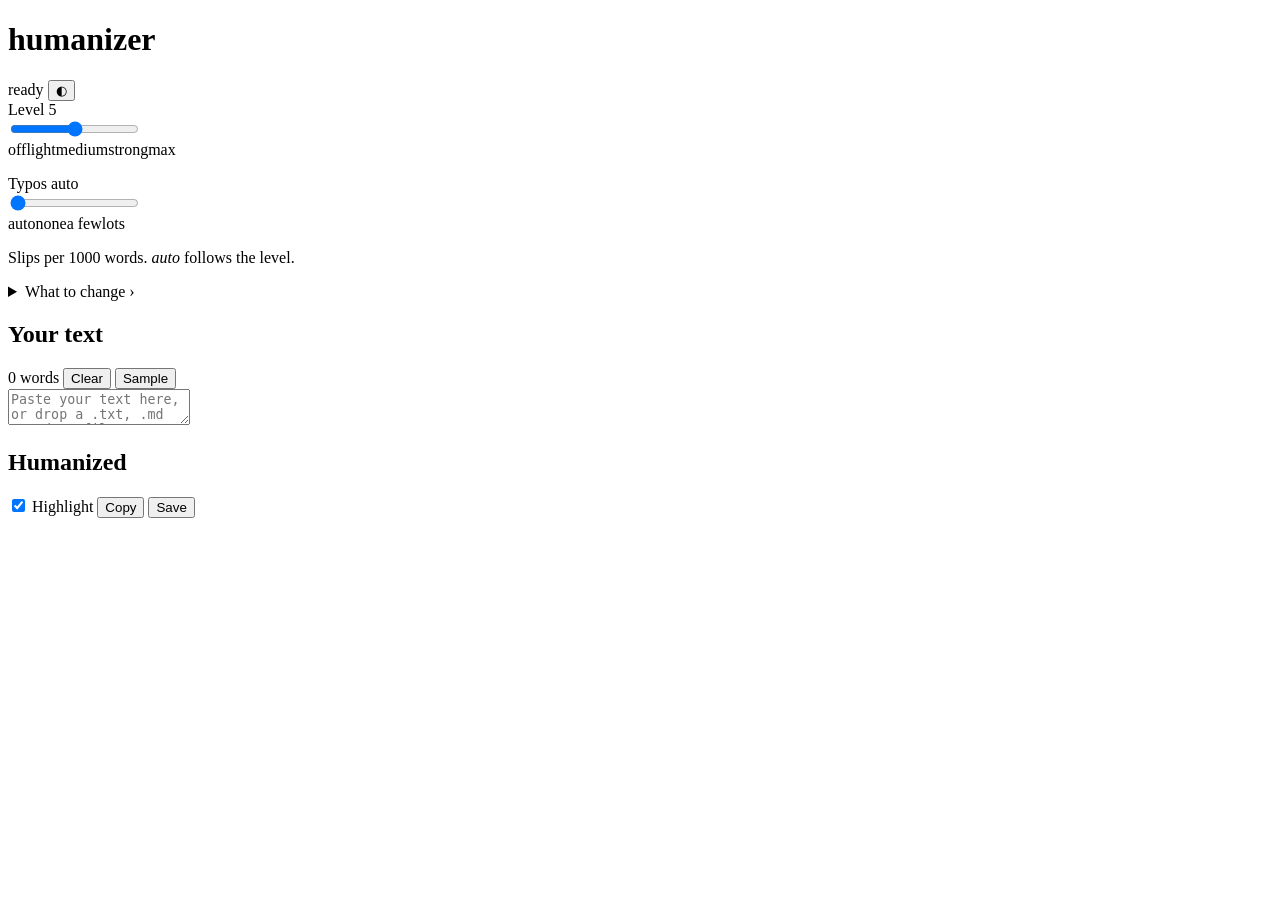
==== humanizer/webui/index.html @ d074e948 "Add rule-based text humanizer with CLI, .docx support and web UI Rewrites text so it reads as human-" ====
<!doctype html>
<html lang="en" data-theme="auto">
<head>
<meta charset="utf-8">
<meta name="viewport" content="width=device-width, initial-scale=1">
<title>humanizer</title>
<link rel="stylesheet" href="/app.css">
<link rel="icon" href="data:image/svg+xml,<svg xmlns='http://www.w3.org/2000/svg' viewBox='0 0 16 16'><text y='13' font-size='13'>✍</text></svg>">
</head>
<body>

<header class="bar">
  <h1>humanizer</h1>
  <div class="bar-actions">
    <span class="hint" id="status">ready</span>
    <button type="button" id="theme" class="ghost" title="Light / dark">◐</button>
  </div>
</header>

<main>
  <!-- ------------------------------------------------ controls -->
  <section class="controls">
    <div class="slider-block">
      <div class="slider-head">
        <label for="level">Level</label>
        <output id="level-value">5</output>
      </div>
      <input type="range" id="level" min="0" max="10" step="1" value="5">
      <div class="ticks">
        <span>off</span><span>light</span><span>medium</span><span>strong</span><span>max</span>
      </div>
      <p class="caption" id="level-caption"></p>
    </div>

    <div class="slider-block">
      <div class="slider-head">
        <label for="typos">Typos</label>
        <output id="typos-value">auto</output>
      </div>
      <input type="range" id="typos" min="-1" max="30" step="1" value="-1">
      <div class="ticks">
        <span>auto</span><span>none</span><span>a few</span><span>lots</span>
      </div>
      <p class="caption">Slips per 1000 words. <em>auto</em> follows the level.</p>
    </div>

    <details class="switches">
      <summary>What to change <span class="chev">›</span></summary>
      <div class="switch-grid">
        <label><input type="checkbox" data-setting="em_dashes" checked> Remove em dashes</label>
        <label><input type="checkbox" data-setting="hyphens" checked> Loosen hyphens</label>
        <label><input type="checkbox" data-setting="lexical" checked> Reword</label>
        <label><input type="checkbox" data-setting="contractions" checked> Contractions</label>
        <label><input type="checkbox" data-setting="seasoning" checked> Hedges &amp; openers</label>
        <label><input type="checkbox" data-setting="typos" checked> Typos</label>
        <label><input type="checkbox" data-setting="quotes" checked> Straighten quotes</label>
        <label><input type="checkbox" data-setting="semicolons" checked> Split semicolons</label>
        <label><input type="checkbox" data-setting="protect_first_sentence" checked> Spare first sentence</label>
      </div>
      <div class="seed-row">
        <label for="seed">Seed</label>
        <input type="number" id="seed" min="0" step="1" placeholder="random">
        <button type="button" id="reroll" class="ghost">Re-roll</button>
      </div>
      <div class="preserve-row">
        <label for="preserve">Never touch</label>
        <input type="text" id="preserve" placeholder="regex, one per line or comma separated">
      </div>
    </details>
  </section>

  <!-- ------------------------------------------------ panes -->
  <section class="panes">
    <div class="pane">
      <div class="pane-head">
        <h2>Your text</h2>
        <div class="pane-tools">
          <span class="count" id="in-count">0 words</span>
          <button type="button" id="clear" class="ghost">Clear</button>
          <button type="button" id="sample" class="ghost">Sample</button>
        </div>
      </div>
      <textarea id="input" spellcheck="false" placeholder="Paste your text here, or drop a .txt, .md or .docx file anywhere on the page."></textarea>
    </div>

    <div class="pane">
      <div class="pane-head">
        <h2>Humanized</h2>
        <div class="pane-tools">
          <label class="toggle"><input type="checkbox" id="highlight" checked> Highlight</label>
          <button type="button" id="copy" class="ghost">Copy</button>
          <button type="button" id="download" class="ghost">Save</button>
        </div>
      </div>
      <div id="output" class="output" aria-live="polite"></div>
    </div>
  </section>

  <!-- ------------------------------------------------ stats -->
  <section class="stats" id="stats" hidden>
    <div class="stats-head">
      <strong id="stats-total">0 edits</strong>
      <span class="hint" id="stats-words"></span>
    </div>
    <ul class="chips" id="stats-list"></ul>
  </section>

  <!-- ------------------------------------------------ docx -->
  <section class="docx" id="docx" hidden>
    <div class="docx-head">
      <div>
        <strong id="docx-name">document.docx</strong>
        <span class="hint" id="docx-summary"></span>
      </div>
      <div class="pane-tools">
        <button type="button" id="docx-run">Humanize document</button>
        <button type="button" id="docx-drop-file" class="ghost">Remove</button>
      </div>
    </div>
    <p class="caption">Formatting is preserved exactly: styles, bold runs, tables,
      headers, hyperlinks and images all come through untouched.</p>
    <div id="docx-changes" class="docx-changes"></div>
  </section>
</main>

<div id="drop" class="drop" hidden><div>Drop the file</div></div>
<div id="toast" class="toast" hidden></div>

<script src="/app.js"></script>
</body>
</html>
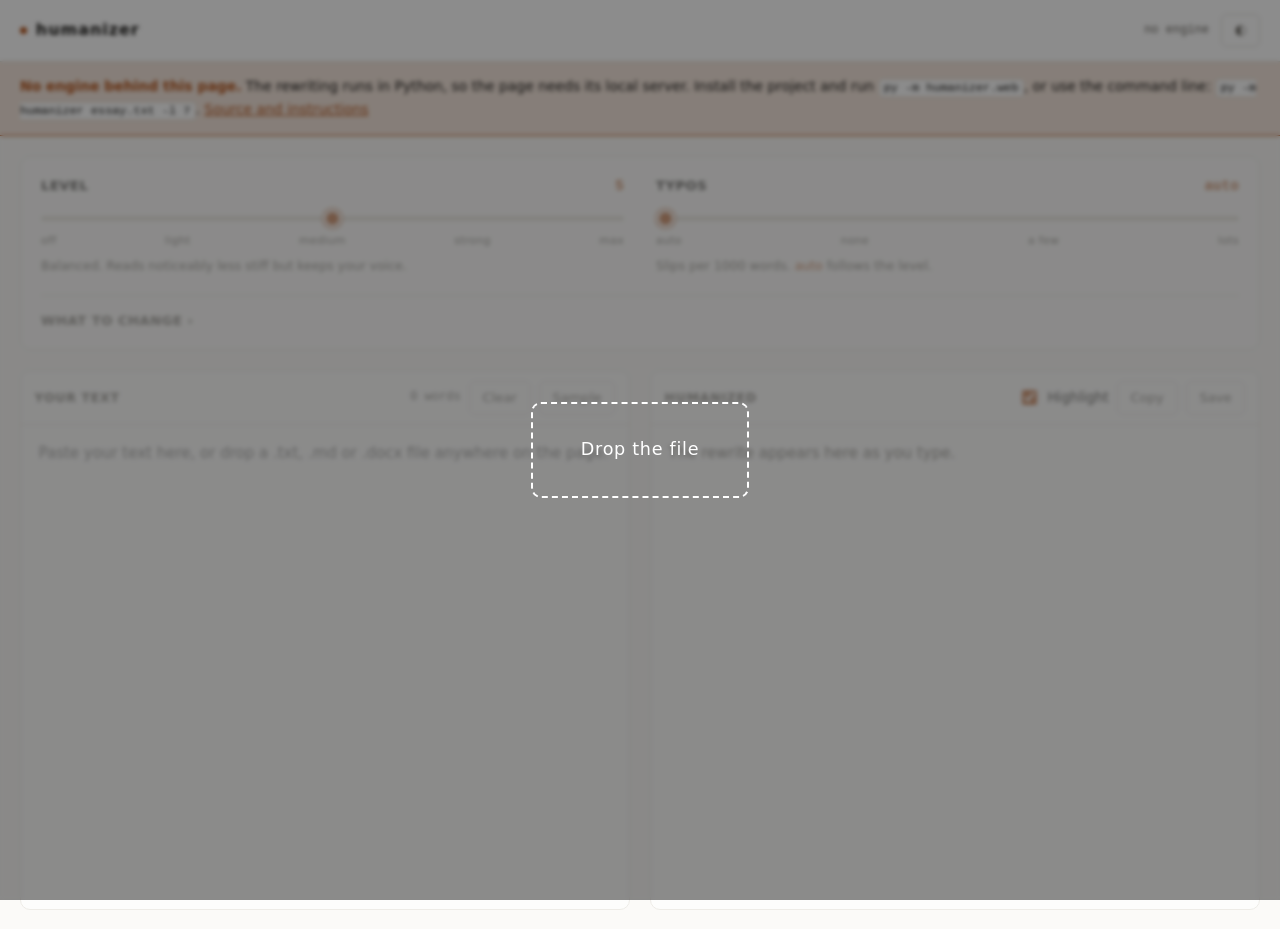
==== commit a11a10ca: "Make the page portable and explain itself without a server Assets and API calls now use relative pat" ====
--- a/humanizer/webui/index.html
+++ b/humanizer/webui/index.html
@@ -4,7 +4,9 @@
 <meta charset="utf-8">
 <meta name="viewport" content="width=device-width, initial-scale=1">
 <title>humanizer</title>
-<link rel="stylesheet" href="/app.css">
+<!-- relative, so this folder works both under the Python server at / and at a
+     GitHub Pages project path like /humanizer/ -->
+<link rel="stylesheet" href="app.css">
 <link rel="icon" href="data:image/svg+xml,<svg xmlns='http://www.w3.org/2000/svg' viewBox='0 0 16 16'><text y='13' font-size='13'>✍</text></svg>">
 </head>
 <body>
@@ -16,6 +18,14 @@
     <button type="button" id="theme" class="ghost" title="Light / dark">◐</button>
   </div>
 </header>
+
+<div id="offline" class="offline" hidden>
+  <strong>No engine behind this page.</strong>
+  The rewriting runs in Python, so the page needs its local server. Install the
+  project and run <code>py -m humanizer.web</code>, or use the command line:
+  <code>py -m humanizer essay.txt -l 7</code>.
+  <a href="https://github.com/netanelyan/humanizer">Source and instructions</a>
+</div>
 
 <main>
   <!-- ------------------------------------------------ controls -->
@@ -126,6 +136,6 @@
 <div id="drop" class="drop" hidden><div>Drop the file</div></div>
 <div id="toast" class="toast" hidden></div>
 
-<script src="/app.js"></script>
+<script src="app.js"></script>
 </body>
 </html>
--- a/humanizer/webui/app.css
+++ b/humanizer/webui/app.css
@@ -0,0 +1,463 @@
+/* humanizer web ui */
+
+:root {
+  --bg: #fbfaf8;
+  --panel: #ffffff;
+  --ink: #1d1c1a;
+  --ink-soft: #6b6862;
+  --line: #e3e0d9;
+  --accent: #b4551d;
+  --accent-soft: #f4e6dc;
+  --added: #1d6b3f;
+  --added-bg: #e2f1e6;
+  --removed: #9b2c2c;
+  --typo: #8a5a00;
+  --typo-bg: #fbf0d8;
+  --radius: 10px;
+  --mono: ui-monospace, "SF Mono", "Cascadia Mono", Menlo, Consolas, monospace;
+  --sans: ui-sans-serif, system-ui, -apple-system, "Segoe UI", Inter, sans-serif;
+}
+
+html[data-theme="dark"] {
+  --bg: #17171a;
+  --panel: #1f1f23;
+  --ink: #ececea;
+  --ink-soft: #9a978f;
+  --line: #33333a;
+  --accent: #e08b52;
+  --accent-soft: #3a2a1e;
+  --added: #7fcf9d;
+  --added-bg: #1e3527;
+  --removed: #e08585;
+  --typo: #e0b45f;
+  --typo-bg: #3a3120;
+}
+
+@media (prefers-color-scheme: dark) {
+  html[data-theme="auto"] {
+    --bg: #17171a;
+    --panel: #1f1f23;
+    --ink: #ececea;
+    --ink-soft: #9a978f;
+    --line: #33333a;
+    --accent: #e08b52;
+    --accent-soft: #3a2a1e;
+    --added: #7fcf9d;
+    --added-bg: #1e3527;
+    --removed: #e08585;
+    --typo: #e0b45f;
+    --typo-bg: #3a3120;
+  }
+}
+
+* { box-sizing: border-box; }
+
+body {
+  margin: 0;
+  background: var(--bg);
+  color: var(--ink);
+  font-family: var(--sans);
+  font-size: 15px;
+  line-height: 1.55;
+  -webkit-font-smoothing: antialiased;
+}
+
+/* ---------------------------------------------------------- header */
+
+.bar {
+  display: flex;
+  align-items: center;
+  justify-content: space-between;
+  gap: 1rem;
+  padding: 0.85rem 1.25rem;
+  border-bottom: 1px solid var(--line);
+  background: var(--panel);
+  position: sticky;
+  top: 0;
+  z-index: 20;
+}
+
+.bar h1 {
+  margin: 0;
+  font-size: 1rem;
+  letter-spacing: 0.06em;
+  text-transform: lowercase;
+  font-weight: 620;
+}
+.bar h1::before {
+  content: "";
+  display: inline-block;
+  width: 7px; height: 7px;
+  margin-right: 0.55rem;
+  border-radius: 50%;
+  background: var(--accent);
+  vertical-align: 1px;
+}
+
+.bar-actions { display: flex; align-items: center; gap: 0.75rem; }
+
+main {
+  max-width: 1280px;
+  margin: 0 auto;
+  padding: 1.25rem;
+  display: grid;
+  gap: 1.25rem;
+}
+
+/* ---------------------------------------------------------- controls */
+
+.controls {
+  display: grid;
+  grid-template-columns: 1fr 1fr;
+  gap: 1.25rem 2rem;
+  padding: 1.15rem 1.25rem;
+  background: var(--panel);
+  border: 1px solid var(--line);
+  border-radius: var(--radius);
+}
+
+.slider-head {
+  display: flex;
+  align-items: baseline;
+  justify-content: space-between;
+  margin-bottom: 0.45rem;
+}
+.slider-head label { font-weight: 600; font-size: 0.82rem; letter-spacing: 0.04em; text-transform: uppercase; }
+.slider-head output {
+  font-family: var(--mono);
+  font-size: 0.9rem;
+  color: var(--accent);
+  font-weight: 600;
+}
+
+input[type="range"] {
+  width: 100%;
+  margin: 0;
+  appearance: none;
+  background: transparent;
+  cursor: grab;
+}
+input[type="range"]:active { cursor: grabbing; }
+input[type="range"]::-webkit-slider-runnable-track {
+  height: 5px; border-radius: 3px; background: var(--line);
+}
+input[type="range"]::-moz-range-track {
+  height: 5px; border-radius: 3px; background: var(--line);
+}
+input[type="range"]::-webkit-slider-thumb {
+  appearance: none;
+  width: 19px; height: 19px;
+  margin-top: -7px;
+  border-radius: 50%;
+  background: var(--accent);
+  border: 3px solid var(--panel);
+  box-shadow: 0 0 0 1px var(--accent);
+}
+input[type="range"]::-moz-range-thumb {
+  width: 15px; height: 15px;
+  border-radius: 50%;
+  background: var(--accent);
+  border: 3px solid var(--panel);
+  box-shadow: 0 0 0 1px var(--accent);
+}
+input[type="range"]:focus-visible { outline: 2px solid var(--accent); outline-offset: 6px; }
+
+.ticks {
+  display: flex;
+  justify-content: space-between;
+  margin-top: 0.3rem;
+  font-size: 0.68rem;
+  color: var(--ink-soft);
+  letter-spacing: 0.03em;
+}
+
+.caption { margin: 0.4rem 0 0; font-size: 0.78rem; color: var(--ink-soft); min-height: 1.2em; }
+.caption em { color: var(--accent); font-style: normal; }
+
+.switches {
+  grid-column: 1 / -1;
+  border-top: 1px solid var(--line);
+  padding-top: 0.9rem;
+}
+.switches summary {
+  cursor: pointer;
+  font-size: 0.82rem;
+  font-weight: 600;
+  letter-spacing: 0.04em;
+  text-transform: uppercase;
+  list-style: none;
+  color: var(--ink-soft);
+  user-select: none;
+}
+.switches summary::-webkit-details-marker { display: none; }
+.switches .chev { display: inline-block; transition: transform 0.15s; }
+.switches[open] .chev { transform: rotate(90deg); }
+
+.switch-grid {
+  display: grid;
+  grid-template-columns: repeat(auto-fit, minmax(190px, 1fr));
+  gap: 0.35rem 1.25rem;
+  margin: 0.9rem 0;
+}
+.switch-grid label,
+.toggle {
+  display: flex;
+  align-items: center;
+  gap: 0.45rem;
+  font-size: 0.85rem;
+  cursor: pointer;
+}
+input[type="checkbox"] { accent-color: var(--accent); width: 15px; height: 15px; cursor: pointer; }
+
+.seed-row, .preserve-row {
+  display: flex;
+  align-items: center;
+  gap: 0.6rem;
+  margin-top: 0.6rem;
+  font-size: 0.85rem;
+}
+.seed-row label, .preserve-row label { color: var(--ink-soft); min-width: 5.5rem; }
+.preserve-row input { flex: 1; }
+
+input[type="number"], input[type="text"] {
+  font: inherit;
+  font-size: 0.85rem;
+  padding: 0.3rem 0.55rem;
+  border: 1px solid var(--line);
+  border-radius: 6px;
+  background: var(--bg);
+  color: var(--ink);
+}
+input[type="number"] { width: 8rem; font-family: var(--mono); }
+input:focus-visible { outline: 2px solid var(--accent); outline-offset: 1px; }
+
+/* ---------------------------------------------------------- buttons */
+
+button {
+  font: inherit;
+  font-size: 0.82rem;
+  padding: 0.35rem 0.8rem;
+  border-radius: 6px;
+  border: 1px solid var(--accent);
+  background: var(--accent);
+  color: #fff;
+  cursor: pointer;
+  transition: opacity 0.12s, background 0.12s;
+}
+button:hover { opacity: 0.88; }
+button:active { transform: translateY(1px); }
+button.ghost {
+  background: transparent;
+  color: var(--ink-soft);
+  border-color: var(--line);
+}
+button.ghost:hover { color: var(--ink); border-color: var(--ink-soft); }
+button:focus-visible { outline: 2px solid var(--accent); outline-offset: 2px; }
+button:disabled { opacity: 0.45; cursor: not-allowed; }
+
+/* ---------------------------------------------------------- panes */
+
+.panes {
+  display: grid;
+  grid-template-columns: 1fr 1fr;
+  gap: 1.25rem;
+}
+
+.pane {
+  display: flex;
+  flex-direction: column;
+  background: var(--panel);
+  border: 1px solid var(--line);
+  border-radius: var(--radius);
+  overflow: hidden;
+  min-height: 60vh;
+}
+
+.pane-head {
+  display: flex;
+  align-items: center;
+  justify-content: space-between;
+  gap: 0.75rem;
+  padding: 0.6rem 0.85rem;
+  border-bottom: 1px solid var(--line);
+  flex-wrap: wrap;
+}
+.pane-head h2 {
+  margin: 0;
+  font-size: 0.78rem;
+  letter-spacing: 0.06em;
+  text-transform: uppercase;
+  color: var(--ink-soft);
+  font-weight: 620;
+}
+.pane-tools { display: flex; align-items: center; gap: 0.5rem; }
+.count, .hint { font-size: 0.75rem; color: var(--ink-soft); font-family: var(--mono); }
+
+textarea, .output {
+  flex: 1;
+  margin: 0;
+  padding: 1rem 1.1rem;
+  border: 0;
+  font-family: var(--sans);
+  font-size: 15px;
+  line-height: 1.7;
+  background: transparent;
+  color: var(--ink);
+  overflow-y: auto;
+  white-space: pre-wrap;
+  word-wrap: break-word;
+}
+textarea { resize: none; }
+textarea:focus { outline: none; }
+.output:empty::before {
+  content: "The rewrite appears here as you type.";
+  color: var(--ink-soft);
+}
+
+/* change highlighting */
+.output mark {
+  background: var(--added-bg);
+  color: var(--added);
+  border-radius: 3px;
+  padding: 0.05em 0.12em;
+  cursor: help;
+  text-decoration: none;
+}
+.output mark[data-kind^="typo"] { background: var(--typo-bg); color: var(--typo); }
+.output mark[data-kind="dash"],
+.output mark[data-kind="quote"],
+.output mark[data-kind="semicolon"] { background: var(--accent-soft); color: var(--accent); }
+.output del {
+  display: inline-block;
+  width: 3px; height: 1em;
+  vertical-align: -0.15em;
+  background: var(--removed);
+  opacity: 0.55;
+  border-radius: 2px;
+  cursor: help;
+}
+body.plain .output mark { background: none; color: inherit; padding: 0; }
+body.plain .output del { display: none; }
+
+/* ---------------------------------------------------------- stats */
+
+.stats {
+  padding: 0.9rem 1.15rem;
+  background: var(--panel);
+  border: 1px solid var(--line);
+  border-radius: var(--radius);
+}
+.stats-head { display: flex; align-items: baseline; gap: 0.75rem; margin-bottom: 0.6rem; }
+.stats-head strong { font-size: 0.95rem; }
+
+.chips { display: flex; flex-wrap: wrap; gap: 0.4rem; margin: 0; padding: 0; list-style: none; }
+.chips li {
+  display: flex;
+  align-items: baseline;
+  gap: 0.4rem;
+  padding: 0.2rem 0.6rem;
+  border: 1px solid var(--line);
+  border-radius: 99px;
+  font-size: 0.78rem;
+  background: var(--bg);
+}
+.chips b { font-family: var(--mono); color: var(--accent); font-weight: 600; }
+
+/* ---------------------------------------------------------- docx */
+
+.docx {
+  padding: 1rem 1.15rem;
+  background: var(--panel);
+  border: 1px solid var(--accent);
+  border-radius: var(--radius);
+}
+.docx-head { display: flex; align-items: center; justify-content: space-between; gap: 1rem; flex-wrap: wrap; }
+.docx-head strong { font-family: var(--mono); font-size: 0.9rem; }
+.docx-head .hint { margin-left: 0.6rem; }
+
+.docx-changes { margin-top: 0.9rem; display: grid; gap: 0.5rem; max-height: 22rem; overflow-y: auto; }
+.docx-changes:empty { display: none; }
+.docx-change {
+  padding: 0.55rem 0.7rem;
+  border-left: 2px solid var(--line);
+  font-size: 0.85rem;
+  line-height: 1.6;
+}
+.docx-change .before { color: var(--ink-soft); text-decoration: line-through; text-decoration-color: var(--removed); }
+.docx-change .after { color: var(--ink); }
+
+/* ------------------------------------------------- no-server notice */
+
+.offline {
+  margin: 0;
+  padding: 0.85rem 1.25rem;
+  background: var(--accent-soft);
+  border-bottom: 1px solid var(--accent);
+  color: var(--ink);
+  font-size: 0.87rem;
+  line-height: 1.6;
+}
+.offline strong { color: var(--accent); }
+.offline code {
+  font-family: var(--mono);
+  font-size: 0.85em;
+  padding: 0.1em 0.35em;
+  border-radius: 4px;
+  background: var(--panel);
+  border: 1px solid var(--line);
+}
+.offline a { color: var(--accent); }
+
+/* with no engine reachable, the controls would only produce errors */
+body.offline-mode .panes,
+body.offline-mode .controls { opacity: 0.55; }
+body.offline-mode button:not(#theme),
+body.offline-mode textarea,
+body.offline-mode input { pointer-events: none; }
+
+/* ---------------------------------------------------------- overlays */
+
+.drop {
+  position: fixed;
+  inset: 0;
+  z-index: 50;
+  display: grid;
+  place-items: center;
+  background: rgba(0, 0, 0, 0.45);
+  backdrop-filter: blur(2px);
+}
+.drop div {
+  padding: 2rem 3rem;
+  border: 2px dashed #fff;
+  border-radius: var(--radius);
+  color: #fff;
+  font-size: 1.1rem;
+  letter-spacing: 0.04em;
+}
+
+.toast {
+  position: fixed;
+  left: 50%;
+  bottom: 1.5rem;
+  transform: translateX(-50%);
+  z-index: 60;
+  padding: 0.5rem 1rem;
+  border-radius: 99px;
+  background: var(--ink);
+  color: var(--bg);
+  font-size: 0.82rem;
+  box-shadow: 0 4px 16px rgba(0, 0, 0, 0.2);
+}
+.toast[data-tone="bad"] { background: var(--removed); color: #fff; }
+
+/* ---------------------------------------------------------- responsive */
+
+@media (max-width: 900px) {
+  .panes, .controls { grid-template-columns: 1fr; }
+  .pane { min-height: 42vh; }
+  main { padding: 0.9rem; gap: 0.9rem; }
+}
+
+@media (prefers-reduced-motion: reduce) {
+  * { transition: none !important; }
+}
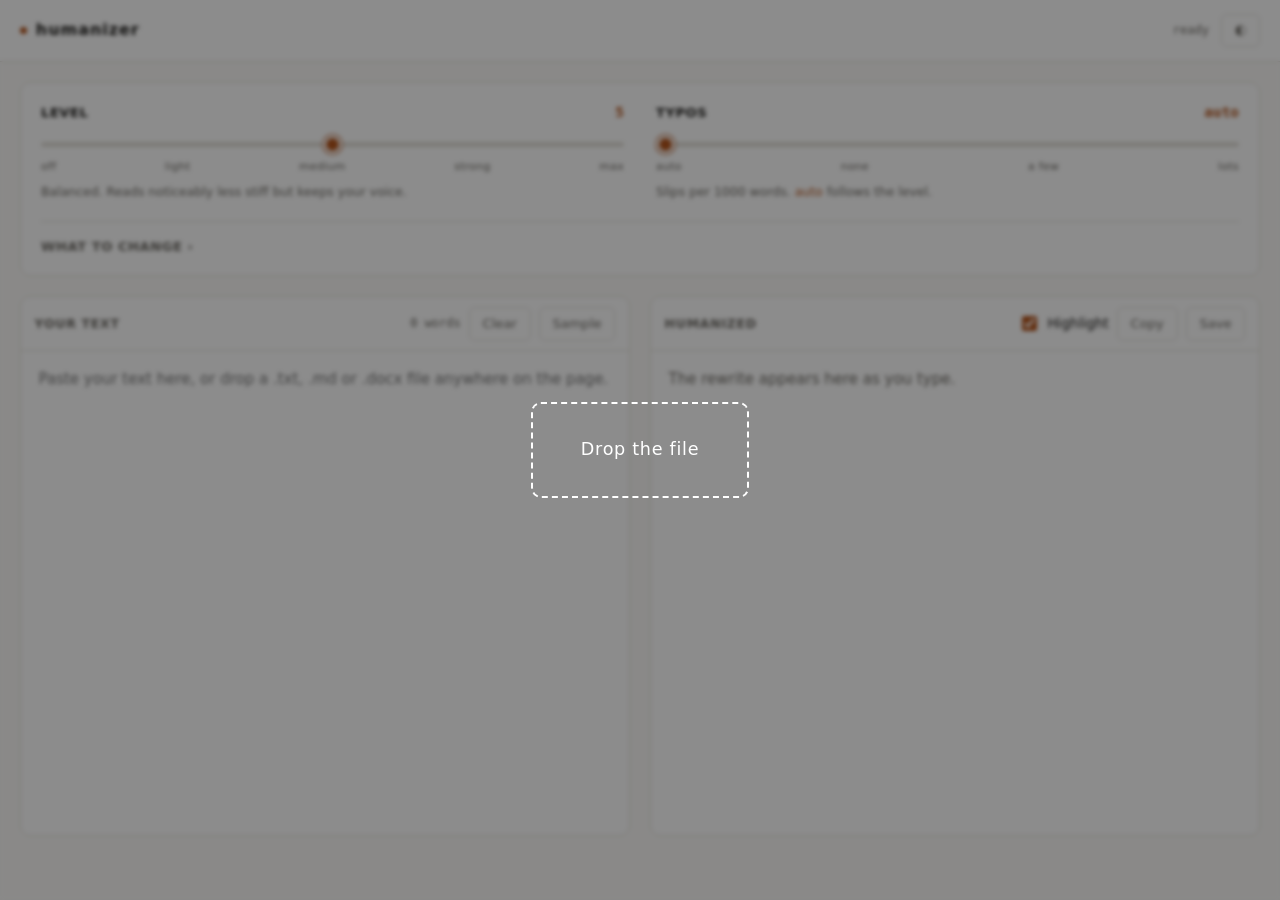
==== commit 02807e42: "Port the engine to JavaScript so the page needs no server GitHub Pages serves static files and canno" ====
--- a/humanizer/webui/index.html
+++ b/humanizer/webui/index.html
@@ -18,14 +18,6 @@
     <button type="button" id="theme" class="ghost" title="Light / dark">◐</button>
   </div>
 </header>
-
-<div id="offline" class="offline" hidden>
-  <strong>No engine behind this page.</strong>
-  The rewriting runs in Python, so the page needs its local server. Install the
-  project and run <code>py -m humanizer.web</code>, or use the command line:
-  <code>py -m humanizer essay.txt -l 7</code>.
-  <a href="https://github.com/netanelyan/humanizer">Source and instructions</a>
-</div>
 
 <main>
   <!-- ------------------------------------------------ controls -->
@@ -136,6 +128,8 @@
 <div id="drop" class="drop" hidden><div>Drop the file</div></div>
 <div id="toast" class="toast" hidden></div>
 
-<script src="app.js"></script>
+<!-- The engine runs here, in the page. Nothing is sent anywhere, and the only
+     reason this needs http rather than file:// is that ES modules do. -->
+<script type="module" src="app.js"></script>
 </body>
 </html>
--- a/humanizer/webui/app.css
+++ b/humanizer/webui/app.css
@@ -306,6 +306,11 @@
   overflow-y: auto;
   white-space: pre-wrap;
   word-wrap: break-word;
+  /* Each paragraph takes its direction from its own first strong character,
+     so Hebrew reads right to left and a mixed document gets both, per line,
+     without a language switch. */
+  unicode-bidi: plaintext;
+  text-align: start;
 }
 textarea { resize: none; }
 textarea:focus { outline: none; }
@@ -386,35 +391,6 @@
 .docx-change .before { color: var(--ink-soft); text-decoration: line-through; text-decoration-color: var(--removed); }
 .docx-change .after { color: var(--ink); }
 
-/* ------------------------------------------------- no-server notice */
-
-.offline {
-  margin: 0;
-  padding: 0.85rem 1.25rem;
-  background: var(--accent-soft);
-  border-bottom: 1px solid var(--accent);
-  color: var(--ink);
-  font-size: 0.87rem;
-  line-height: 1.6;
-}
-.offline strong { color: var(--accent); }
-.offline code {
-  font-family: var(--mono);
-  font-size: 0.85em;
-  padding: 0.1em 0.35em;
-  border-radius: 4px;
-  background: var(--panel);
-  border: 1px solid var(--line);
-}
-.offline a { color: var(--accent); }
-
-/* with no engine reachable, the controls would only produce errors */
-body.offline-mode .panes,
-body.offline-mode .controls { opacity: 0.55; }
-body.offline-mode button:not(#theme),
-body.offline-mode textarea,
-body.offline-mode input { pointer-events: none; }
-
 /* ---------------------------------------------------------- overlays */
 
 .drop {
